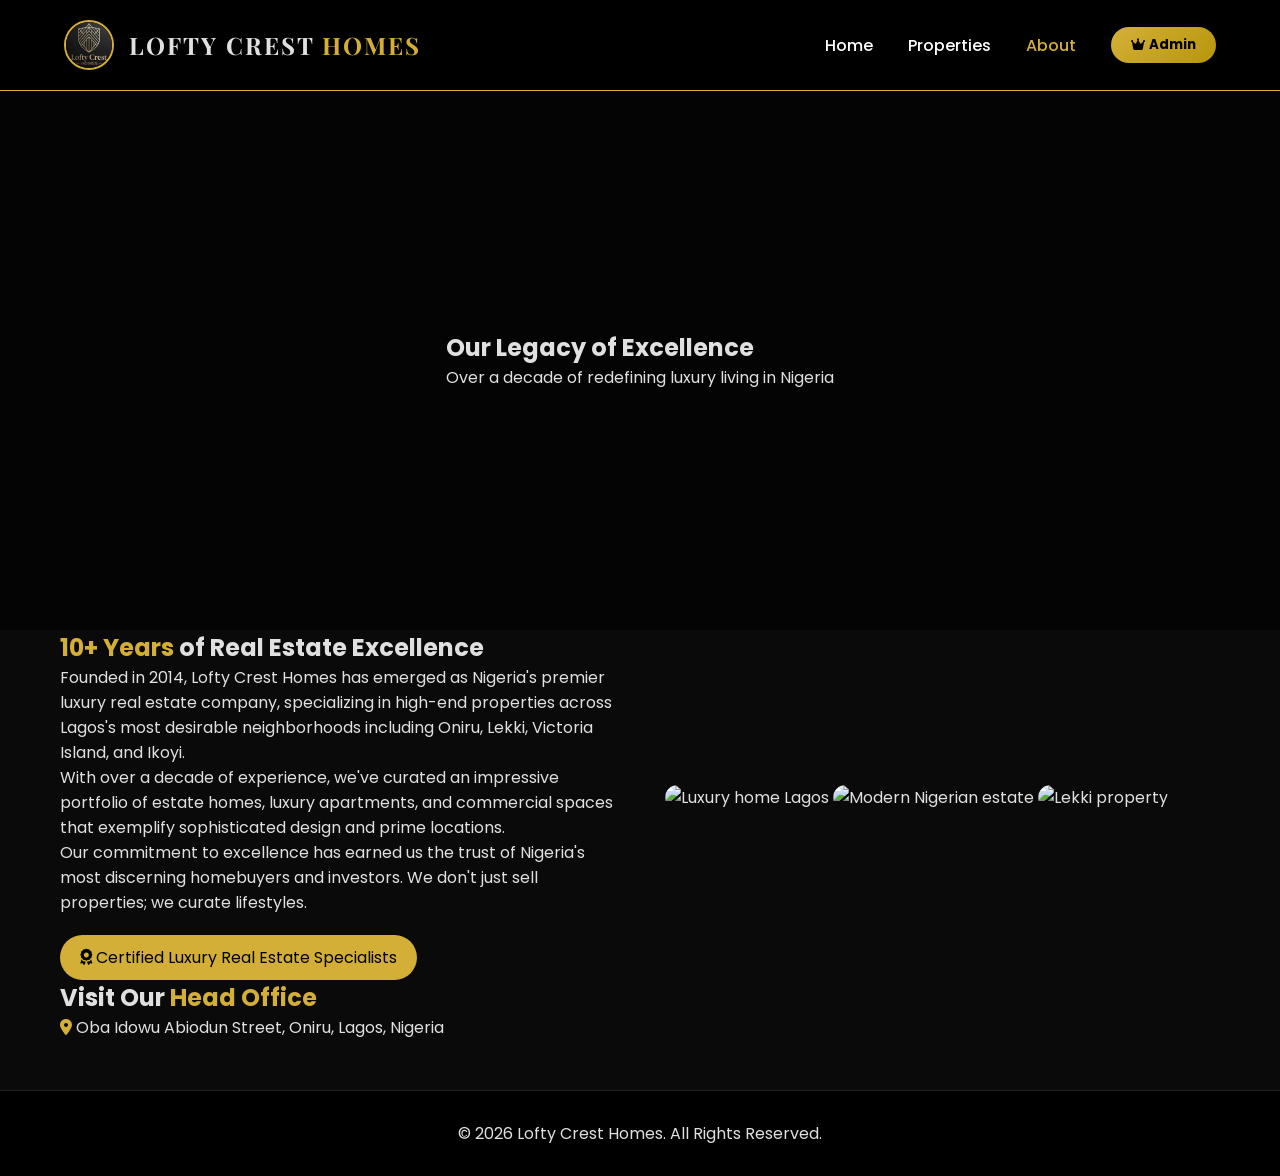
==== about.html @ d3567910 "Initial commit" ====
<!DOCTYPE html>
<html lang="en">
<head>
  <meta charset="UTF-8">
  <meta name="viewport" content="width=device-width, initial-scale=1.0">
  <meta name="description" content="About Lofty Crest Homes - Over 10 years of luxury real estate experience in Lagos, Nigeria.">
  <title>About Us | Lofty Crest Homes</title>
  <link rel="stylesheet" href="styles.css">
  <link href="https://fonts.googleapis.com/css2?family=Playfair+Display:wght@400;500;600;700;800&family=Poppins:wght@300;400;500;600&display=swap" rel="stylesheet">
  <link rel="stylesheet" href="https://cdnjs.cloudflare.com/ajax/libs/font-awesome/6.4.0/css/all.min.css">
  <link rel="icon" type="image/x-icon" href="data:image/svg+xml,%3Csvg xmlns='http://www.w3.org/2000/svg' viewBox='0 0 100 100'%3E%3Crect width='100' height='100' fill='%23000000'/%3E%3Ctext x='50' y='70' font-size='50' text-anchor='middle' fill='%23D4AF37'%3ELCH%3C/text%3E%3C/svg%3E">
</head>
<body>
  <nav class="navbar">
    <div class="nav-container">
      <div class="logo-area">
        <img src="images/logo.jpg?v=1" alt="Lofty Crest Homes" class="logo-img" onerror="this.src='https://placehold.co/80x80?text=LCH'">
        <span class="logo-text">LOFTY CREST <span class="gold">HOMES</span></span>
      </div>
      <ul class="nav-links">
        <li><a href="index.html">Home</a></li>
        <li><a href="properties.html">Properties</a></li>
        <li><a href="about.html" class="active">About</a></li>
        <li><button id="adminBtn" class="admin-nav-btn"><i class="fas fa-crown"></i> Admin</button></li>
      </ul>
      <div class="hamburger">
        <span></span><span></span><span></span>
      </div>
    </div>
  </nav>

  <section class="about-hero">
    <div class="about-hero-overlay">
      <h1>Our Legacy of Excellence</h1>
      <p>Over a decade of redefining luxury living in Nigeria</p>
    </div>
  </section>

  <section class="about-content">
    <div class="container">
      <div class="about-grid">
        <div class="about-text">
          <h2><span class="gold">10+ Years</span> of Real Estate Excellence</h2>
          <p>Founded in 2014, Lofty Crest Homes has emerged as Nigeria's premier luxury real estate company, specializing in high-end properties across Lagos's most desirable neighborhoods including Oniru, Lekki, Victoria Island, and Ikoyi.</p>
          <p>With over a decade of experience, we've curated an impressive portfolio of estate homes, luxury apartments, and commercial spaces that exemplify sophisticated design and prime locations.</p>
          <p>Our commitment to excellence has earned us the trust of Nigeria's most discerning homebuyers and investors. We don't just sell properties; we curate lifestyles.</p>
          <div class="years-badge"><i class="fas fa-award"></i> Certified Luxury Real Estate Specialists</div>
        </div>
        <div class="about-gallery">
          <img src="https://images.unsplash.com/photo-1600585154526-990dced4db0d?w=600" alt="Luxury home Lagos">
          <img src="https://images.unsplash.com/photo-1600210492493-0946911123ea?w=600" alt="Modern Nigerian estate">
          <img src="https://images.unsplash.com/photo-1582268611958-ebfd161ef9cf?w=600" alt="Lekki property">
        </div>
      </div>
    </div>
  </section>

  <section class="office-location">
    <div class="container">
      <h2>Visit Our <span class="gold">Head Office</span></h2>
      <p><i class="fas fa-map-marker-alt gold"></i> Oba Idowu Abiodun Street, Oniru, Lagos, Nigeria</p>
    </div>
  </section>

  <div id="loginModal" class="modal">
    <div class="modal-content gold-black-modal">
      <span class="close-modal">&times;</span>
      <h2><i class="fas fa-lock"></i> Admin Access</h2>
      <form id="loginForm">
        <input type="email" id="loginEmail" placeholder="Admin Email" required>
        <input type="password" id="loginPassword" placeholder="Password" required>
        <button type="submit" class="gold-btn">Login <i class="fas fa-arrow-right"></i></button>
      </form>
    </div>
  </div>

  <footer>
    <p>&copy; 2026 Lofty Crest Homes. All Rights Reserved.</p>
  </footer>

  <script src="https://cdn.jsdelivr.net/npm/@supabase/supabase-js@2"></script>
  <script src="config.js"></script>
  <script src="script.js"></script>
</body>
</html>
---- styles.css ----
* {
  margin: 0;
  padding: 0;
  box-sizing: border-box;
}

body {
  background: #0a0a0a;
  color: #e0e0e0;
  font-family: 'Poppins', sans-serif;
}

:root {
  --gold: #D4AF37;
  --gold-light: #F3E5AB;
  --black: #0a0a0a;
  --dark-gray: #1a1a1a;
}

/* Navbar */
.navbar {
  background: rgba(0,0,0,0.95);
  padding: 20px 5%;
  position: fixed;
  width: 100%;
  top: 0;
  z-index: 1000;
  border-bottom: 1px solid var(--gold);
}

.nav-container {
  display: flex;
  justify-content: space-between;
  align-items: center;
  max-width: 1400px;
  margin: 0 auto;
}

.logo-area {
  display: flex;
  align-items: center;
  gap: 15px;
}

.logo-img {
  width: 50px;
  height: 50px;
  border-radius: 50%;
  object-fit: cover;
  border: 2px solid var(--gold);
}

.logo-text {
  font-family: 'Playfair Display', serif;
  font-size: 1.5rem;
  font-weight: 700;
  letter-spacing: 2px;
}

.gold { color: var(--gold); }

.nav-links {
  display: flex;
  list-style: none;
  gap: 35px;
  align-items: center;
}

.nav-links a {
  color: white;
  text-decoration: none;
  font-weight: 500;
  transition: 0.3s;
}

.nav-links a:hover, .nav-links a.active { color: var(--gold); }

.admin-nav-btn {
  background: linear-gradient(135deg, var(--gold), #B8960C);
  color: #000;
  border: none;
  padding: 8px 20px;
  border-radius: 30px;
  cursor: pointer;
  font-weight: bold;
  font-family: 'Poppins', sans-serif;
}

.hamburger { display: none; flex-direction: column; cursor: pointer; gap: 5px; }
.hamburger span { width: 25px; height: 3px; background: white; }

/* Hero Slider */
.hero {
  height: 90vh;
  position: relative;
  margin-top: 90px;
  overflow: hidden;
}

.hero-slider { position: relative; width: 100%; height: 100%; }
.slide {
  position: absolute;
  width: 100%;
  height: 100%;
  background-size: cover;
  background-position: center;
  opacity: 0;
  transition: opacity 1s ease-in-out;
}
.slide.active { opacity: 1; }
.hero-overlay {
  position: absolute;
  top: 0;
  left: 0;
  width: 100%;
  height: 100%;
  background: rgba(0,0,0,0.5);
  display: flex;
  flex-direction: column;
  justify-content: center;
  align-items: center;
  text-align: center;
  color: white;
}
.hero-overlay h1 { font-size: 3.5rem; font-family: 'Playfair Display', serif; margin-bottom: 20px; }
.hero-btn {
  background: var(--gold);
  color: #000;
  padding: 12px 30px;
  text-decoration: none;
  border-radius: 40px;
  margin-top: 20px;
  display: inline-block;
  font-weight: bold;
}

/* Property Grid */
.container { max-width: 1200px; margin: 0 auto; padding: 0 20px; }
.featured-section, .properties-section { padding: 80px 0; }
.section-title { text-align: center; font-size: 2.5rem; margin-bottom: 50px; }
.property-grid {
  display: grid;
  grid-template-columns: repeat(auto-fill, minmax(320px, 1fr));
  gap: 30px;
}
.property-card {
  background: #111;
  border-radius: 15px;
  overflow: hidden;
  transition: transform 0.3s;
  border: 1px solid #222;
}
.property-card:hover { transform: translateY(-5px); border-color: var(--gold); }
  .property-card img { width: 100%; height: 250px; object-fit: cover; cursor: pointer; }
.property-details { padding: 20px; }
.property-details h3 { color: var(--gold); margin-bottom: 10px; }
.price { font-size: 1.5rem; font-weight: bold; color: var(--gold); margin: 10px 0; }
.status-badge {
  display: inline-block;
  padding: 5px 12px;
  background: var(--gold);
  color: #000;
  border-radius: 20px;
  font-size: 0.8rem;
  font-weight: bold;
}

/* Stats */
.stats-section { background: #111; padding: 60px 0; text-align: center; }
.stats-grid { display: flex; justify-content: center; gap: 50px; flex-wrap: wrap; }
.stat-item i { font-size: 2.5rem; color: var(--gold); }
.contact-bar { background: #000; padding: 20px; text-align: center; border-top: 1px solid #222; }

/* Modal */
.modal {
  display: none;
  position: fixed;
  top: 0;
  left: 0;
  width: 100%;
  height: 100%;
  background: rgba(0,0,0,0.9);
  z-index: 2000;
  justify-content: center;
  align-items: center;
}
.modal-content {
  background: #111;
  padding: 40px;
  border-radius: 20px;
  border: 1px solid var(--gold);
  width: 90%;
  max-width: 400px;
}
.modal-content input {
  width: 100%;
  padding: 12px;
  margin: 10px 0;
  background: #222;
  border: 1px solid #333;
  color: white;
  border-radius: 8px;
}
.gold-btn {
  background: var(--gold);
  color: #000;
  padding: 12px;
  border: none;
  border-radius: 8px;
  width: 100%;
  cursor: pointer;
  font-weight: bold;
}
.close-modal { float: right; font-size: 28px; cursor: pointer; color: var(--gold); }

/* About Page */
.about-hero {
  height: 60vh;
  background: linear-gradient(rgba(0,0,0,0.6), rgba(0,0,0,0.6)), url('https://images.unsplash.com/photo-1600607687939-ce8a6c25118c?w=1600');
  background-size: cover;
  display: flex;
  align-items: center;
  justify-content: center;
  margin-top: 90px;
}
.about-grid { display: grid; grid-template-columns: 1fr 1fr; gap: 50px; align-items: center; }
.about-gallery img { width: 100%; margin-bottom: 15px; border-radius: 15px; }
.years-badge { background: var(--gold); color: #000; display: inline-block; padding: 10px 20px; border-radius: 30px; margin-top: 20px; }
.page-header { text-align: center; padding: 120px 20px 50px; }
.property-filters { text-align: center; margin-bottom: 30px; }
.property-filters select { padding: 10px 20px; background: #111; color: white; border: 1px solid var(--gold); border-radius: 30px; }

footer { text-align: center; padding: 30px; background: #000; border-top: 1px solid #222; margin-top: 50px; }

.contact-btn {
  width: 100%;
  background: #25D366;
  color: #000;
  border: none;
  padding: 12px 16px;
  border-radius: 10px;
  font-weight: 700;
  display: inline-flex;
  align-items: center;
  justify-content: center;
  gap: 8px;
  cursor: pointer;
  margin-top: 15px;
}

.gallery-modal {
  display: none;
  position: fixed;
  inset: 0;
  background: rgba(0,0,0,0.85);
  z-index: 3000;
  justify-content: center;
  align-items: flex-start;
  padding: 20px;
  overflow-y: auto;
}
.gallery-modal.active { display: flex; }
.gallery-content {
  background: #111;
  color: #fff;
  width: 100%;
  max-width: 1100px;
  max-height: calc(100vh - 40px);
  border-radius: 20px;
  display: grid;
  grid-template-columns: 1.3fr 0.7fr;
  gap: 25px;
  padding: 25px;
  position: relative;
}
.gallery-close {
  position: absolute;
  top: 20px;
  right: 20px;
  background: transparent;
  border: none;
  color: #fff;
  font-size: 32px;
  cursor: pointer;
}
.gallery-left img {
  width: 100%;
  border-radius: 18px;
  max-height: 520px;
  object-fit: cover;
}
.gallery-actions {
  display: flex;
  justify-content: space-between;
  align-items: center;
  margin-top: 15px;
}
.gallery-actions button {
  background: var(--gold);
  color: #000;
  border: none;
  border-radius: 10px;
  padding: 10px 18px;
  cursor: pointer;
  font-weight: 700;
}
.gallery-thumbs {
  display: grid;
  grid-template-columns: repeat(5, 1fr);
  gap: 10px;
  margin-top: 15px;
}
.gallery-thumb {
  border: 1px solid #333;
  background: transparent;
  padding: 0;
  border-radius: 10px;
  overflow: hidden;
  cursor: pointer;
}
.gallery-thumb img {
  width: 100%;
  height: 70px;
  object-fit: cover;
}
.gallery-right { padding: 10px 0; }
.gallery-right h2 { margin-bottom: 15px; }
.gallery-detail { margin-bottom: 12px; font-size: 1rem; }
.gallery-description { margin-top: 20px; line-height: 1.6; }

@media (max-width: 768px) {
  .nav-links { 
    display: none; 
    position: absolute;
    top: 70px;
    left: 0;
    right: 0;
    flex-direction: column;
    background: rgba(0,0,0,0.98);
    padding: 20px;
    gap: 15px;
    border-bottom: 1px solid var(--gold);
  }
  .nav-links.active { display: flex; }
  .hamburger { display: flex; }
  .about-grid { grid-template-columns: 1fr; }
  .hero-overlay h1 { font-size: 2rem; }
}
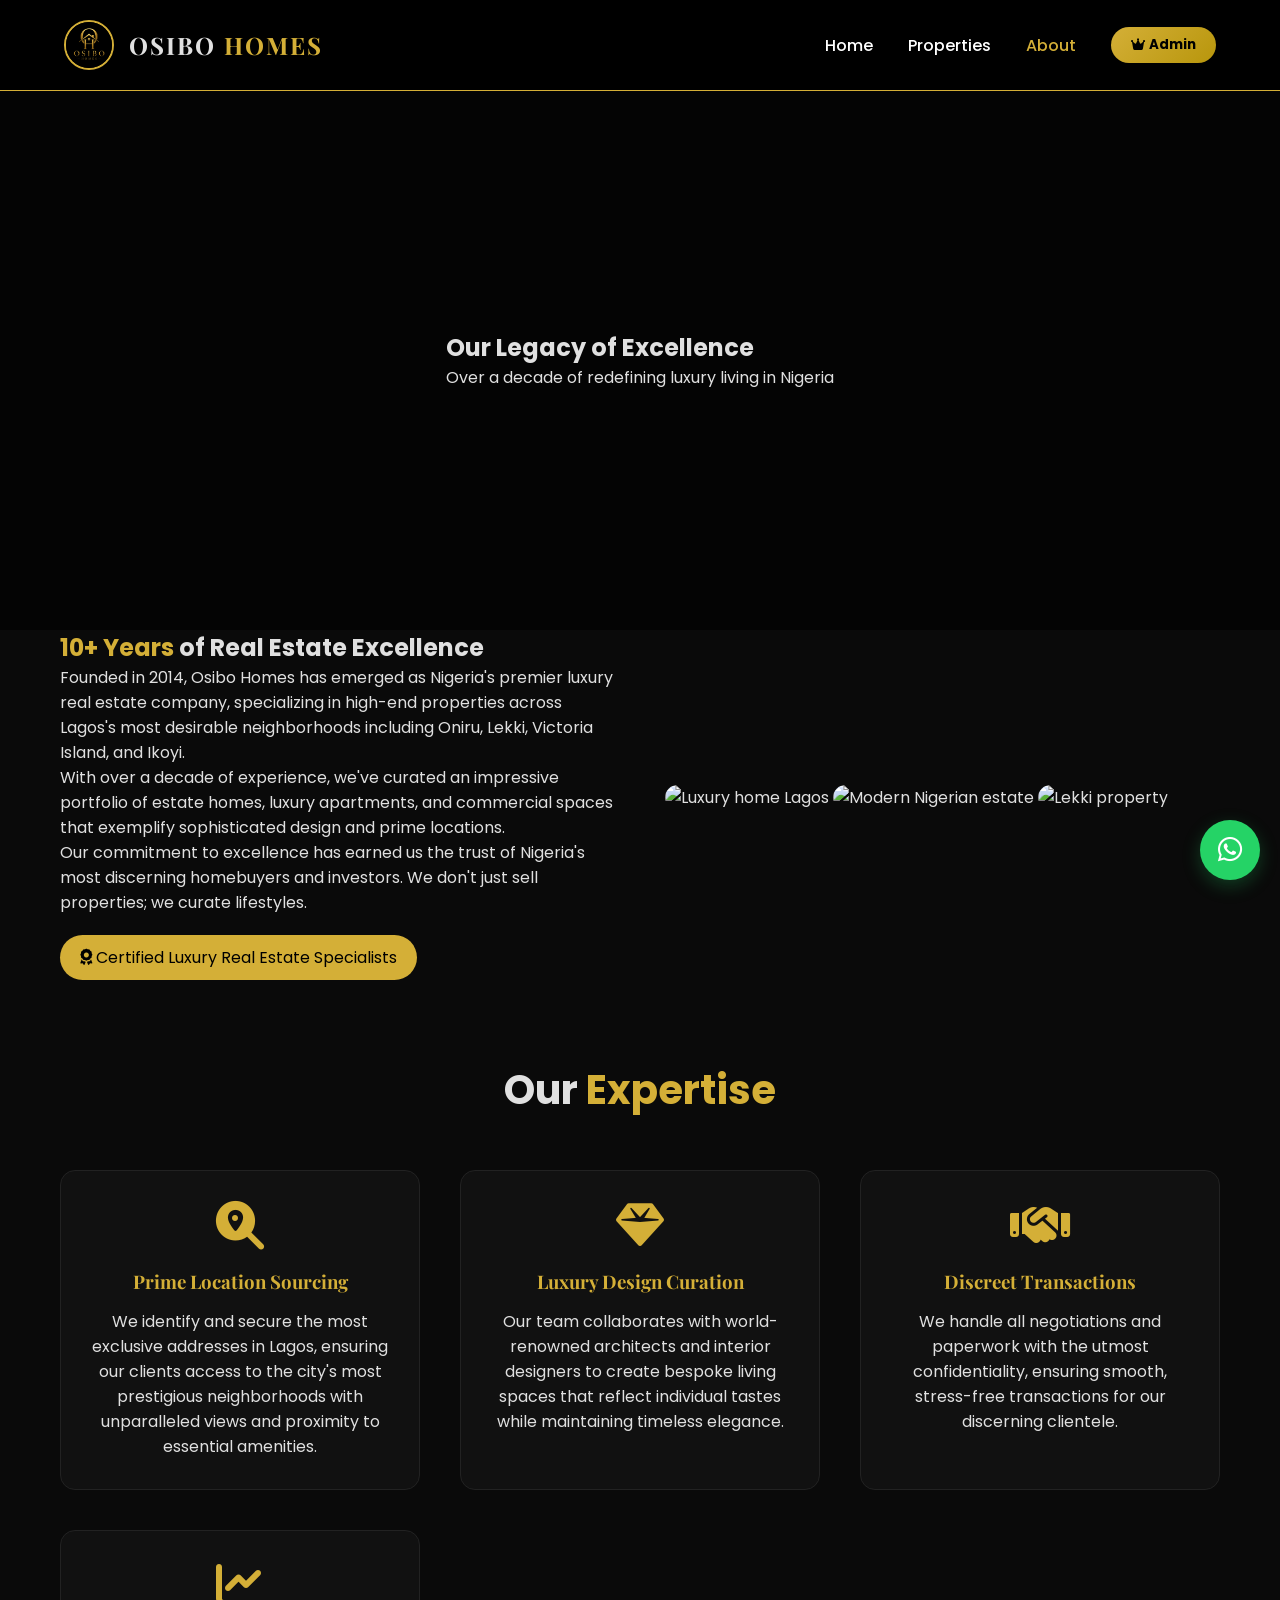
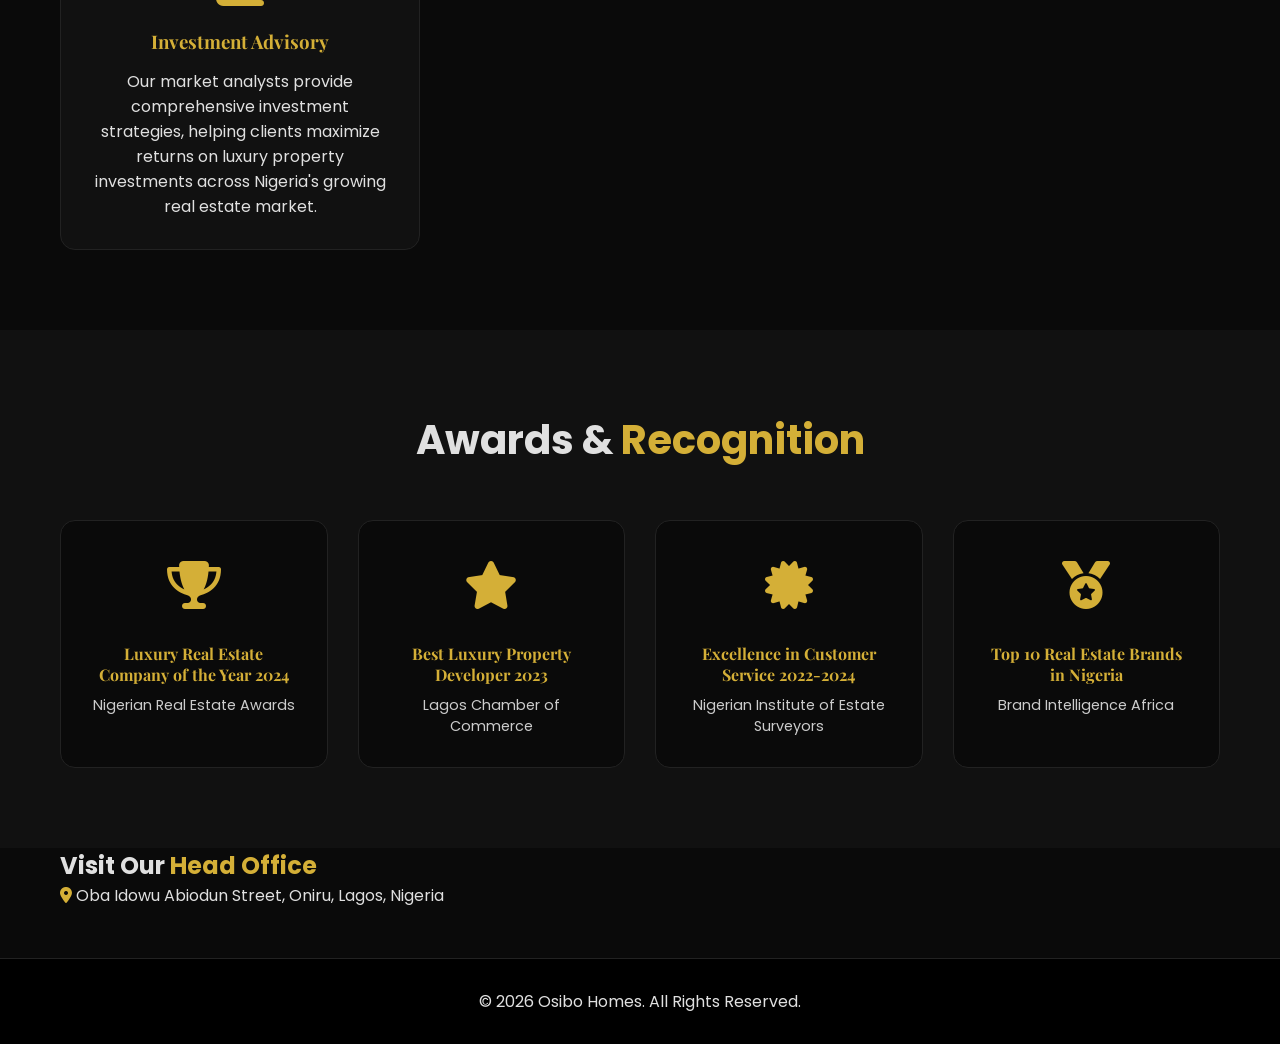
==== commit a83c3ea5: "Initial commit" ====
--- a/about.html
+++ b/about.html
@@ -3,8 +3,8 @@
 <head>
   <meta charset="UTF-8">
   <meta name="viewport" content="width=device-width, initial-scale=1.0">
-  <meta name="description" content="About Lofty Crest Homes - Over 10 years of luxury real estate experience in Lagos, Nigeria.">
-  <title>About Us | Lofty Crest Homes</title>
+  <meta name="description" content="About Osibo Homes - Over 10 years of luxury real estate experience in Lagos, Nigeria.">
+  <title>About Us | Osibo Homes</title>
   <link rel="stylesheet" href="styles.css">
   <link href="https://fonts.googleapis.com/css2?family=Playfair+Display:wght@400;500;600;700;800&family=Poppins:wght@300;400;500;600&display=swap" rel="stylesheet">
   <link rel="stylesheet" href="https://cdnjs.cloudflare.com/ajax/libs/font-awesome/6.4.0/css/all.min.css">
@@ -14,8 +14,8 @@
   <nav class="navbar">
     <div class="nav-container">
       <div class="logo-area">
-        <img src="images/logo.jpg?v=1" alt="Lofty Crest Homes" class="logo-img" onerror="this.src='https://placehold.co/80x80?text=LCH'">
-        <span class="logo-text">LOFTY CREST <span class="gold">HOMES</span></span>
+        <img src="images/logo.png" alt="Osibo Homes" class="logo-img" onerror="this.src='https://placehold.co/80x80?text=LCH'">
+        <span class="logo-text">OSIBO <span class="gold">HOMES</span></span>
       </div>
       <ul class="nav-links">
         <li><a href="index.html">Home</a></li>
@@ -41,7 +41,7 @@
       <div class="about-grid">
         <div class="about-text">
           <h2><span class="gold">10+ Years</span> of Real Estate Excellence</h2>
-          <p>Founded in 2014, Lofty Crest Homes has emerged as Nigeria's premier luxury real estate company, specializing in high-end properties across Lagos's most desirable neighborhoods including Oniru, Lekki, Victoria Island, and Ikoyi.</p>
+          <p>Founded in 2014, Osibo Homes has emerged as Nigeria's premier luxury real estate company, specializing in high-end properties across Lagos's most desirable neighborhoods including Oniru, Lekki, Victoria Island, and Ikoyi.</p>
           <p>With over a decade of experience, we've curated an impressive portfolio of estate homes, luxury apartments, and commercial spaces that exemplify sophisticated design and prime locations.</p>
           <p>Our commitment to excellence has earned us the trust of Nigeria's most discerning homebuyers and investors. We don't just sell properties; we curate lifestyles.</p>
           <div class="years-badge"><i class="fas fa-award"></i> Certified Luxury Real Estate Specialists</div>
@@ -54,6 +54,64 @@
       </div>
     </div>
   </section>
+
+  <section class="expertise-section">
+    <div class="container">
+      <h2>Our <span class="gold">Expertise</span></h2>
+      <div class="expertise-grid">
+        <div class="expertise-item">
+          <i class="fas fa-search-location"></i>
+          <h3>Prime Location Sourcing</h3>
+          <p>We identify and secure the most exclusive addresses in Lagos, ensuring our clients access to the city's most prestigious neighborhoods with unparalleled views and proximity to essential amenities.</p>
+        </div>
+        <div class="expertise-item">
+          <i class="fas fa-gem"></i>
+          <h3>Luxury Design Curation</h3>
+          <p>Our team collaborates with world-renowned architects and interior designers to create bespoke living spaces that reflect individual tastes while maintaining timeless elegance.</p>
+        </div>
+        <div class="expertise-item">
+          <i class="fas fa-handshake"></i>
+          <h3>Discreet Transactions</h3>
+          <p>We handle all negotiations and paperwork with the utmost confidentiality, ensuring smooth, stress-free transactions for our discerning clientele.</p>
+        </div>
+        <div class="expertise-item">
+          <i class="fas fa-chart-line"></i>
+          <h3>Investment Advisory</h3>
+          <p>Our market analysts provide comprehensive investment strategies, helping clients maximize returns on luxury property investments across Nigeria's growing real estate market.</p>
+        </div>
+      </div>
+    </div>
+  </section>
+
+  <section class="awards-section">
+    <div class="container">
+      <h2>Awards & <span class="gold">Recognition</span></h2>
+      <div class="awards-grid">
+        <div class="award-item">
+          <div class="award-icon"><i class="fas fa-trophy"></i></div>
+          <h4>Luxury Real Estate Company of the Year 2024</h4>
+          <p>Nigerian Real Estate Awards</p>
+        </div>
+        <div class="award-item">
+          <div class="award-icon"><i class="fas fa-star"></i></div>
+          <h4>Best Luxury Property Developer 2023</h4>
+          <p>Lagos Chamber of Commerce</p>
+        </div>
+        <div class="award-item">
+          <div class="award-icon"><i class="fas fa-certificate"></i></div>
+          <h4>Excellence in Customer Service 2022-2024</h4>
+          <p>Nigerian Institute of Estate Surveyors</p>
+        </div>
+        <div class="award-item">
+          <div class="award-icon"><i class="fas fa-medal"></i></div>
+          <h4>Top 10 Real Estate Brands in Nigeria</h4>
+          <p>Brand Intelligence Africa</p>
+        </div>
+      </div>
+    </div>
+  </section>
+
+  
 
   <section class="office-location">
     <div class="container">
@@ -74,8 +132,12 @@
     </div>
   </div>
 
+  <div class="whatsapp-float" onclick="window.open('https://wa.me/2349064527894?text=Hi%2C%20I%27m%20interested%20in%20your%20luxury%20properties', '_blank')">
+    <i class="fab fa-whatsapp"></i>
+  </div>
+
   <footer>
-    <p>&copy; 2026 Lofty Crest Homes. All Rights Reserved.</p>
+    <p>&copy; 2026 Osibo Homes. All Rights Reserved.</p>
   </footer>
 
   <script src="https://cdn.jsdelivr.net/npm/@supabase/supabase-js@2"></script>
--- a/styles.css
+++ b/styles.css
@@ -165,10 +165,132 @@
   font-weight: bold;
 }
 
+.pagination {
+  display: flex;
+  justify-content: center;
+  align-items: center;
+  gap: 10px;
+  margin-top: 30px;
+  padding-bottom: 30px;
+}
+
+.pagination-btn {
+  background: #222;
+  color: var(--gold);
+  border: 1px solid var(--gold);
+  padding: 10px 16px;
+  border-radius: 8px;
+  cursor: pointer;
+  transition: all 0.25s ease;
+}
+
+.pagination-btn:hover:not(:disabled) {
+  background: var(--gold);
+  color: #000;
+}
+
+.pagination-btn:disabled {
+  opacity: 0.4;
+  cursor: not-allowed;
+}
+
+.pagination-info {
+  color: var(--gold);
+  font-weight: bold;
+}
+
+.whatsapp-float {
+  position: fixed;
+  bottom: 20px;
+  right: 20px;
+  width: 60px;
+  height: 60px;
+  background: #25D366;
+  border-radius: 50%;
+  display: flex;
+  align-items: center;
+  justify-content: center;
+  cursor: pointer;
+  z-index: 1000;
+  box-shadow: 0 6px 18px rgba(37, 211, 102, 0.25);
+  transition: transform 0.2s ease, box-shadow 0.2s ease;
+}
+
+.whatsapp-float:hover {
+  transform: translateY(-2px);
+  box-shadow: 0 8px 24px rgba(37, 211, 102, 0.35);
+}
+
+.whatsapp-float i {
+  color: #fff;
+  font-size: 28px;
+}
+
 /* Stats */
 .stats-section { background: #111; padding: 60px 0; text-align: center; }
 .stats-grid { display: flex; justify-content: center; gap: 50px; flex-wrap: wrap; }
 .stat-item i { font-size: 2.5rem; color: var(--gold); }
+
+/* Luxury Features */
+.luxury-features { padding: 80px 0; background: #0a0a0a; }
+.features-grid {
+  display: grid;
+  grid-template-columns: repeat(auto-fit, minmax(300px, 1fr));
+  gap: 40px;
+  margin-top: 50px;
+}
+.feature-item {
+  background: #111;
+  padding: 30px;
+  border-radius: 15px;
+  text-align: center;
+  border: 1px solid #222;
+  transition: transform 0.3s, border-color 0.3s;
+}
+.feature-item:hover {
+  transform: translateY(-5px);
+  border-color: var(--gold);
+}
+.feature-item i {
+  font-size: 3rem;
+  color: var(--gold);
+  margin-bottom: 20px;
+}
+.feature-item h3 {
+  color: var(--gold);
+  margin-bottom: 15px;
+  font-family: 'Playfair Display', serif;
+}
+
+/* Testimonials */
+.testimonials-section { padding: 80px 0; background: #111; }
+.testimonials-grid {
+  display: grid;
+  grid-template-columns: repeat(auto-fit, minmax(300px, 1fr));
+  gap: 30px;
+  margin-top: 50px;
+}
+.testimonial-item {
+  background: #0a0a0a;
+  padding: 30px;
+  border-radius: 15px;
+  border: 1px solid #222;
+  text-align: center;
+}
+.testimonial-stars {
+  color: var(--gold);
+  margin-bottom: 20px;
+}
+.testimonial-item p {
+  font-style: italic;
+  line-height: 1.6;
+  margin-bottom: 20px;
+}
+.testimonial-item cite {
+  color: var(--gold);
+  font-weight: bold;
+}
+
 .contact-bar { background: #000; padding: 20px; text-align: center; border-top: 1px solid #222; }
 
 /* Modal */
@@ -226,6 +348,113 @@
 .about-grid { display: grid; grid-template-columns: 1fr 1fr; gap: 50px; align-items: center; }
 .about-gallery img { width: 100%; margin-bottom: 15px; border-radius: 15px; }
 .years-badge { background: var(--gold); color: #000; display: inline-block; padding: 10px 20px; border-radius: 30px; margin-top: 20px; }
+
+/* Expertise Section */
+.expertise-section { padding: 80px 0; background: #0a0a0a; }
+.expertise-section h2 { text-align: center; font-size: 2.5rem; margin-bottom: 50px; }
+.expertise-grid {
+  display: grid;
+  grid-template-columns: repeat(auto-fit, minmax(280px, 1fr));
+  gap: 40px;
+}
+.expertise-item {
+  background: #111;
+  padding: 30px;
+  border-radius: 15px;
+  text-align: center;
+  border: 1px solid #222;
+  transition: transform 0.3s, border-color 0.3s;
+}
+.expertise-item:hover {
+  transform: translateY(-5px);
+  border-color: var(--gold);
+}
+.expertise-item i {
+  font-size: 3rem;
+  color: var(--gold);
+  margin-bottom: 20px;
+}
+.expertise-item h3 {
+  color: var(--gold);
+  margin-bottom: 15px;
+  font-family: 'Playfair Display', serif;
+}
+
+/* Awards Section */
+.awards-section { padding: 80px 0; background: #111; }
+.awards-section h2 { text-align: center; font-size: 2.5rem; margin-bottom: 50px; }
+.awards-grid {
+  display: grid;
+  grid-template-columns: repeat(auto-fit, minmax(250px, 1fr));
+  gap: 30px;
+}
+.award-item {
+  background: #0a0a0a;
+  padding: 30px;
+  border-radius: 15px;
+  text-align: center;
+  border: 1px solid #222;
+}
+.award-icon {
+  font-size: 3rem;
+  color: var(--gold);
+  margin-bottom: 20px;
+}
+.award-item h4 {
+  color: var(--gold);
+  margin-bottom: 10px;
+  font-family: 'Playfair Display', serif;
+}
+.award-item p {
+  color: #ccc;
+  font-size: 0.9rem;
+}
+
+/* Team Section */
+.team-section { padding: 80px 0; background: #0a0a0a; }
+.team-section h2 { text-align: center; font-size: 2.5rem; margin-bottom: 50px; }
+.team-grid {
+  display: grid;
+  grid-template-columns: repeat(auto-fit, minmax(280px, 1fr));
+  gap: 40px;
+}
+.team-member {
+  background: #111;
+  padding: 30px;
+  border-radius: 15px;
+  text-align: center;
+  border: 1px solid #222;
+  transition: transform 0.3s;
+}
+.team-member:hover { transform: translateY(-5px); }
+.team-photo {
+  width: 120px;
+  height: 120px;
+  border-radius: 50%;
+  margin: 0 auto 20px;
+  overflow: hidden;
+  border: 3px solid var(--gold);
+}
+.team-photo img {
+  width: 100%;
+  height: 100%;
+  object-fit: cover;
+}
+.team-member h4 {
+  color: var(--gold);
+  margin-bottom: 5px;
+  font-family: 'Playfair Display', serif;
+}
+.team-member p:first-of-type {
+  color: var(--gold);
+  font-weight: bold;
+  margin-bottom: 15px;
+}
+.team-member p:last-of-type {
+  line-height: 1.6;
+  color: #ccc;
+}
+
 .page-header { text-align: center; padding: 120px 20px 50px; }
 .property-filters { text-align: center; margin-bottom: 30px; }
 .property-filters select { padding: 10px 20px; background: #111; color: white; border: 1px solid var(--gold); border-radius: 30px; }
@@ -282,6 +511,22 @@
   color: #fff;
   font-size: 32px;
   cursor: pointer;
+}
+.gallery-close-btn {
+  width: 100%;
+  margin-top: 15px;
+  background: transparent;
+  color: #fff;
+  border: 1px solid var(--gold);
+  border-radius: 10px;
+  padding: 12px 16px;
+  cursor: pointer;
+  font-weight: 700;
+  transition: background 0.3s, color 0.3s;
+}
+.gallery-close-btn:hover {
+  background: var(--gold);
+  color: #000;
 }
 .gallery-left img {
   width: 100%;
@@ -345,4 +590,47 @@
   .hamburger { display: flex; }
   .about-grid { grid-template-columns: 1fr; }
   .hero-overlay h1 { font-size: 2rem; }
+
+  .gallery-content {
+    grid-template-columns: 1fr;
+    padding: 20px;
+    max-width: 95%;
+  }
+  .gallery-left {
+    width: 100%;
+  }
+  .gallery-left img {
+    max-height: 60vh;
+    width: 100%;
+    border-radius: 15px;
+  }
+  .gallery-actions {
+    flex-direction: column;
+    gap: 10px;
+    align-items: stretch;
+  }
+  .gallery-actions button {
+    width: 100%;
+  }
+  .gallery-thumbs {
+    grid-template-columns: repeat(auto-fit, minmax(60px, 1fr));
+  }
+  .gallery-right {
+    margin-top: 25px;
+    padding: 0;
+  }
+  .gallery-right h2 {
+    margin-top: 20px;
+  }
+  .property-grid {
+    grid-template-columns: repeat(2, 1fr);
+    gap: 18px;
+  }
+  .price {
+    font-size: 1.2rem;
+  }
+  .whatsapp-float {
+    width: 54px;
+    height: 54px;
+  }
 }
